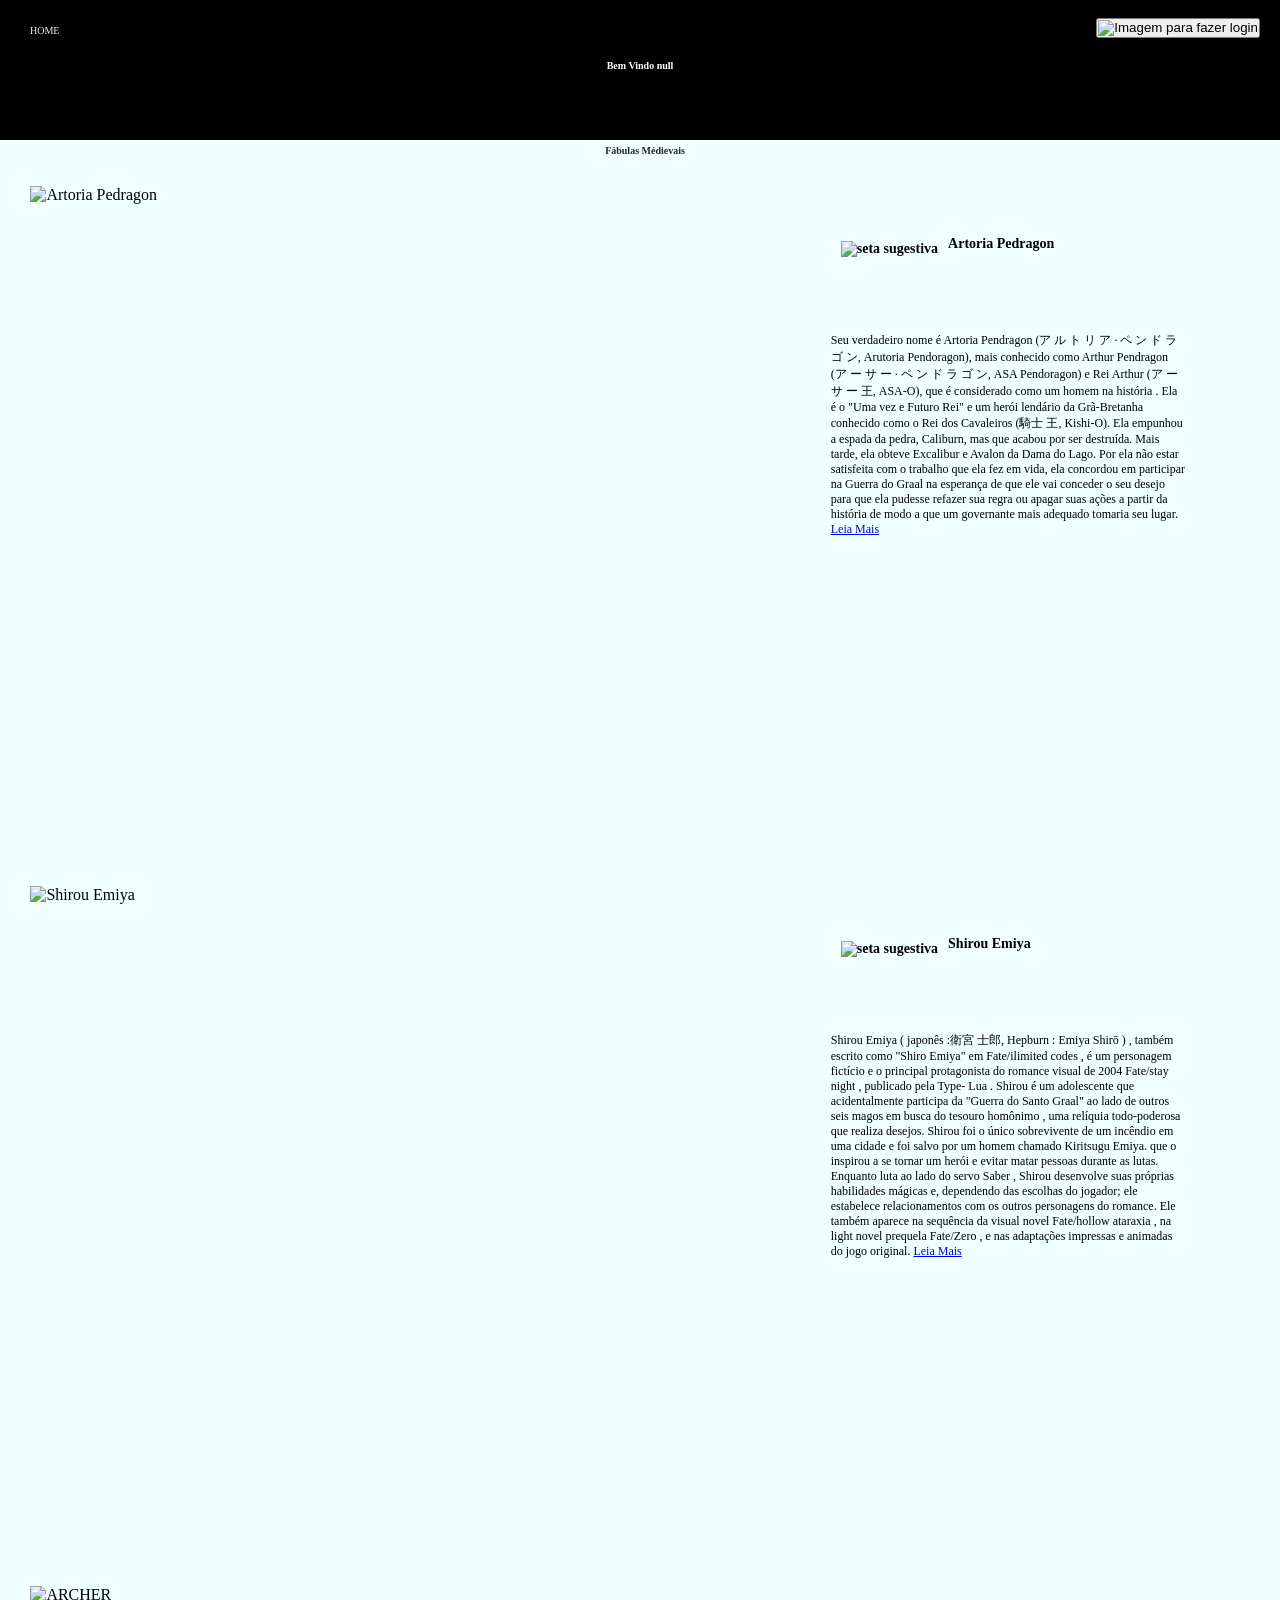
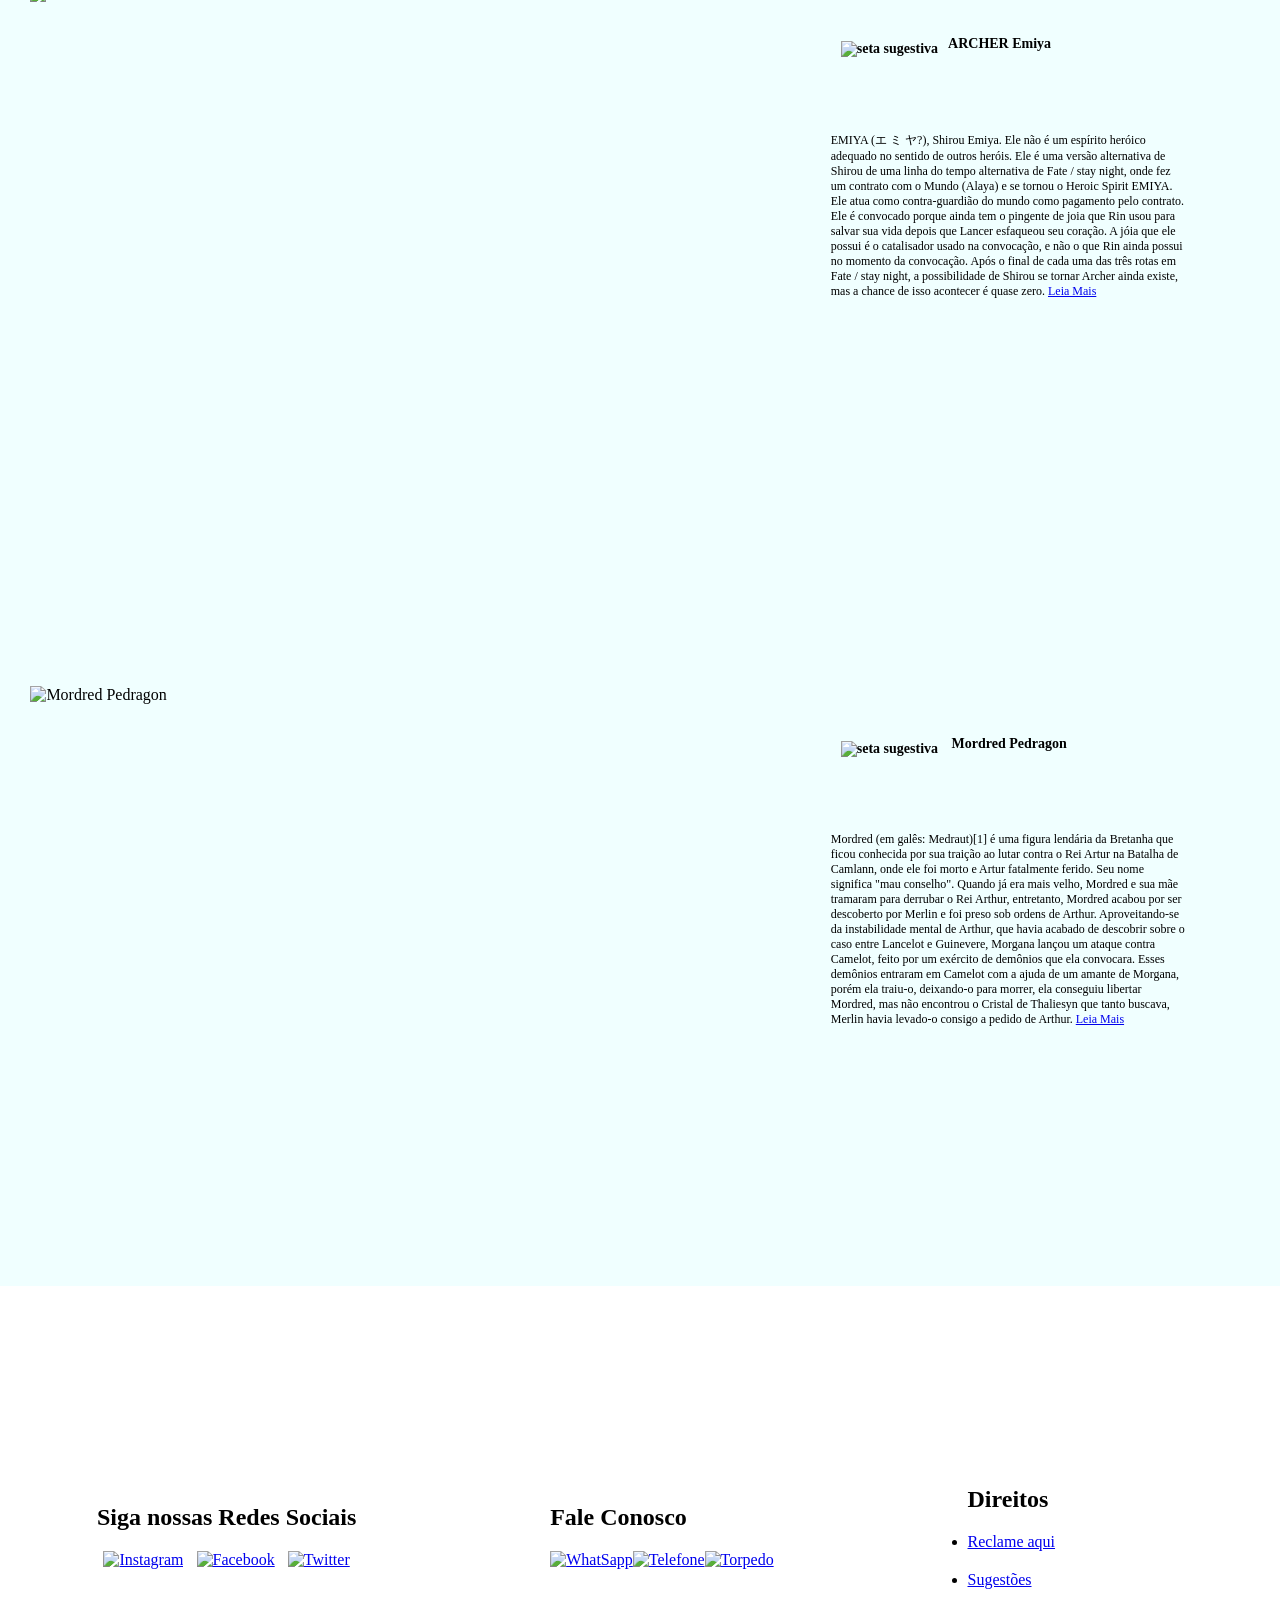
==== camelothistoria.html @ ff9bcf95 "Add files via upload" ====
<!DOCTYPE html>
<html lang="pt-br">
<head>
	<meta charset="utf-8">
	<meta name="viewport" content="width=device-width, initial-scale=1">
	<title>História</title>
    <link rel="stylesheet" href="camelothistoria.css"> 
    <script type="text/javascript" src="paginainicial.js"></script>
</head>
<body>
    <header>
        
        <div id="container">
            <nav class="superior">
                <ul class="cabeçalhoinicial">
                    <li id ="menu"><a href="PaginaInicial.html"> Home </a>
                        <ul class="submenu">
                            <li><a href="#contatos">Contatos</a></li>
                            <li><a href="#redessociais">RedesSocias</a></li>
                            <li><a href="#direitos">Direitos</a></li>
                        </ul>
                    </li>
                </ul>
                
                        
                <ul class="login">
                    <li id="formulario"> 
                        <button id= "botaologin"type="button" onclick="login()"> 
                            <img src="./imagens/png-transparent-female-avatar-girl-face-woman-user-flat-classy-users-icon.png" alt="Imagem para fazer login">
                        </button>
                    </li>
                </ul>
            </nav>
            <h4 class="bemvindo"><span id="nome"><span></h4>
        </div>
    </header>
    <div id="container2">
        <h1 class="titulopagina">Fábulas Médievais</h1>
            <div class="seção1">
                <section class="imagem1">
                     <img src="./imagens/Artoria.jpg" alt="Artoria Pedragon">   
                </section>
                <section class="seçãosobrepersonagens">
                    <div class="titulopersonagem1">
                        <h3 class="nomepersonagens">
                            <img src="./imagens/seta.jpg" alt="seta sugestiva">Artoria Pedragon
                        </h3>
                    </div>
           
                    <div class="conteudo">
                        <p>Seu verdadeiro nome é Artoria Pendragon (ア ル ト リ ア · ペ ン ド ラ ゴ ン, Arutoria Pendoragon), mais conhecido como Arthur Pendragon (ア ー サ ー · ペ ン ド ラ ゴ ン, ASA Pendoragon) e Rei Arthur (ア ー サ ー 王, ASA-O), que é considerado como um homem na história . 
                            Ela é o "Uma vez e Futuro Rei" e um herói lendário da Grã-Bretanha conhecido como o Rei dos Cavaleiros (騎士 王, Kishi-O). 
                            Ela empunhou a espada da pedra, Caliburn, mas que acabou por ser destruída. 
                            Mais tarde, ela obteve Excalibur e Avalon da Dama do Lago. 
                            Por ela não estar satisfeita com o trabalho que ela fez em vida, 
                            ela concordou em participar na Guerra do Graal na esperança de que ele vai conceder o seu desejo para que ela pudesse refazer sua regra ou apagar suas ações 
                            a partir da história de modo a que um governante mais adequado tomaria seu lugar.    <a href="#">Leia Mais</a></p>
                    </div>
                            
                </section>
            </div>
            <div class="seção2">
                <section class="imagem2">
                     <img src="./imagens/Shirou.jpg" alt="Shirou Emiya">   
                </section>
                <section class="seçãosobrepersonagens">
                    <div class="titulopersonagem1">
                        <h3 class="nomepersonagens">
                            <img src="./imagens/seta.jpg" alt="seta sugestiva">Shirou Emiya
                        </h3>
                    </div>
           
                    <div class="conteudo">
                        <p>Shirou Emiya ( japonês :衛宮 士郎, Hepburn : Emiya Shirō ) , também escrito como "Shiro Emiya" em Fate/ilimited codes , 
                            é um personagem fictício e o principal protagonista do romance visual de 2004 Fate/stay night , publicado pela Type- Lua . 
                            Shirou é um adolescente que acidentalmente participa da "Guerra do Santo Graal" ao lado de outros seis magos em busca do tesouro homônimo , 
                            uma relíquia todo-poderosa que realiza desejos. Shirou foi o único sobrevivente de um incêndio em uma cidade e foi salvo por um homem chamado Kiritsugu Emiya.
                            que o inspirou a se tornar um herói e evitar matar pessoas durante as lutas. Enquanto luta ao lado do servo Saber , 
                            Shirou desenvolve suas próprias habilidades mágicas e, dependendo das escolhas do jogador; ele estabelece relacionamentos com os outros personagens do romance. 
                            Ele também aparece na sequência da visual novel Fate/hollow ataraxia , na light novel prequela Fate/Zero , e nas adaptações impressas e animadas do jogo original.    <a href="#">Leia Mais</a></p>
                    </div>
                            
                </section>
            </div>
            <div class="seção3">
                <section class="imagem3">
                     <img src="./imagens/shirou2.jpg" alt="ARCHER">   
                </section>
                <section class="seçãosobrepersonagens">
                    <div class="titulopersonagem1">
                        <h3 class="nomepersonagens">
                            <img src="./imagens/seta.jpg" alt="seta sugestiva">ARCHER Emiya
                        </h3>
                    </div>
           
                    <div class="conteudo">
                        <p>EMIYA (エ ミ ヤ?), Shirou Emiya. Ele não é um espírito heróico adequado no sentido de outros heróis. 
                            Ele é uma versão alternativa de Shirou de uma linha do tempo alternativa de Fate / stay night, 
                            onde fez um contrato com o Mundo (Alaya) e se tornou o Heroic Spirit EMIYA. 
                            Ele atua como contra-guardião do mundo como pagamento pelo contrato. 
                            Ele é convocado porque ainda tem o pingente de joia que Rin usou para salvar sua vida depois que Lancer esfaqueou seu coração. 
                            A jóia que ele possui é o catalisador usado na convocação, e não o que Rin ainda possui no momento da convocação. 
                            Após o final de cada uma das três rotas em Fate / stay night, a possibilidade de Shirou se tornar Archer ainda existe, 
                            mas a chance de isso acontecer é quase zero.    <a href="#">Leia Mais</a></p>
                    </div>
                            
                </section>
            </div>

            <div class="seção4">
                <section class="imagem4">
                     <img src="./imagens/mordred.jpg" alt="Mordred Pedragon">   
                </section>
                <section class="seçãosobrepersonagens">
                    <div class="titulopersonagem1">
                        <h3 class="nomepersonagens">
                            <img src="./imagens/seta.jpg" alt="seta sugestiva"> Mordred Pedragon
                        </h3>
                    </div>
           
                    <div class="conteudo">
                        <p>Mordred (em galês: Medraut)[1] é uma figura lendária da Bretanha que ficou conhecida por sua traição ao lutar contra o Rei Artur na Batalha de Camlann, 
                            onde ele foi morto e Artur fatalmente ferido. Seu nome significa "mau conselho".
                            Quando já era mais velho, Mordred e sua mãe tramaram para derrubar o Rei Arthur, 
                            entretanto, Mordred acabou por ser descoberto por Merlin e foi preso sob ordens de Arthur. 
                            Aproveitando-se da instabilidade mental de Arthur, que havia acabado de descobrir sobre o caso entre Lancelot e Guinevere, 
                            Morgana lançou um ataque contra Camelot, feito por um exército de demônios que ela convocara. 
                            Esses demônios entraram em Camelot com a ajuda de um amante de Morgana, porém ela traiu-o, deixando-o para morrer, 
                            ela conseguiu libertar Mordred, mas não encontrou o Cristal de Thaliesyn que tanto buscava, 
                            Merlin havia levado-o consigo a pedido de Arthur.  <a href="#">Leia Mais</a></p>
                    </div>
                            
                </section>
            </div>

    </div>
    <div id="container3">
        <div class="opções">
            <section id="redessociais">
                <h2>Siga nossas Redes Sociais</h2>
                <article>
                    <ul class="redes">
                        <li class="instagram"><a href="#redes"><img src="./imagens/instagram.png" alt="Instagram"></li></a>
                        <li class="facebook"><a href="#redes"><img src="./imagens/facebook_logo_ok.jpg" alt="Facebook"></li></a>
                        <li class="twitter"><a href="#redes"><img src="./imagens/twitter.png" alt="Twitter"></li></a>
                    </ul>
                </article>
            </section>
            <section id="contatos">
                <h2>Fale Conosco</h2>
                <article>
                    <ul class="faleconosco">
                        <li class="whatsapp"><a href="#contatos"><img src="./imagens/whatsapp.png" alt="WhatSapp"></li></a>
                        <li class="telefone"><a href="#contatos"><img src="./imagens/telefone.jpg" alt="Telefone"></li></a>
                        <li class="torpedo"><a href="#contatos"><img src="./imagens/smg.png" alt="Torpedo"></li></a>
                    </ul>
                </article>
            </section>
            <section id="direitos">
                <h2>Direitos</h2>
                <article>
                    <ul class="direitos">
                        <li><a href="#direitos">Reclame aqui</li></a>
                        <li><a href="#direitos">Sugestões</li></a>
                        <li><a href="#direitos">Avaliação</li></a>
                    </ul>
                </article>
            </section>
        </div>

    </div>
   
    <script type="text/javascript" src="camelothistoria.js"></script>

</body>
</html>
---- camelothistoria.css ----
*{
    margin: 0;
    padding: 0;
}
@font-face{
    font-family:viking ;
    src: url('./fonts/VIKING-N.otf') format('opentype');
    font-weight: normal;
    font-style: normal;
}
@media (max-width:767px){
    .seção1
 {
            margin-top: 15px;
            display:flex;
            align-items: center;
            justify-content:space-around;
            width: 90%;
            flex-direction: column;
}
    .imagem1{
            width: 100%;
            height: 400px;
}
    .imagem1 img{
            width: 100%;
            height: 100%;
}
    .seçãosobrepersonagens{
            width: 100%;
}
    .nomepersonagens{
            font-size: 14px;
            text-align: center;
}
    .conteudo p{
            font-size: 12px;
            color: black;
            margin-left: 10px;
}
    .titulopersonagem1{
            margin-bottom: 50px;
}
    .seção2{ 
            margin-top:100px;
            display:flex;
            align-items: center;
            justify-content:space-around;
            width: 90%;
            flex-direction: column;
}
    .imagem2{
            width: 100%;
            height: 100%;
}
    .imagem2 img{
            width: 100%;
            height: 100%;
}
    .seção3{ 
            margin-top:100px;
            display:flex;
            align-items: center;
            justify-content:space-around;
            width: 90%;
            flex-direction: column;
}
    .imagem3{
            width: 100%;
            height: 100%;
}
    .imagem3 img{
            width: 100%;
            height: 100%;
}
    .seção4{ 
            margin-top:100px;
            display:flex;
            align-items: center;
            justify-content:space-around;
            width: 90%;
            flex-direction: column;
}
    .imagem4{
            width: 100%;
            height: 100%;
}
    .imagem4 img{
            width: 100%;
            height: 100%;
}
    .opções{
            display: flex;
            justify-content:space-around;
            align-items: left;
            flex-direction: column;
}
    #container3{
            width:100%;
            margin-top: 200px;
}
}
@media (min-width:768px){
    .seção1
{
            margin-top: 15px;
            display:flex;
            align-items: center;
            justify-content:space-around;
            width: 90%;
            flex-direction: column;
}
    .imagem1{
            width: 100%;
            height: 400px;
}
    .imagem1 img{
            width: 100%;
            height: 100%;
}
    .seçãosobrepersonagens{
            width: 100%;
}
    .nomepersonagens{
            font-size: 14px;
            text-align: center;
}
    .conteudo p{
            font-size: 12px;
            color: black;
            margin-left: 10px;
}
    .titulopersonagem1{
            margin-bottom: 50px;
}
    .seção2{ 
            margin-top:100px;
            display:flex;
            align-items: center;
            justify-content:space-around;
            width: 90%;
            flex-direction: column;
}
    .imagem2{
            width: 100%;
            height: 100%;
}
    .imagem2 img{
            width: 100%;
            height: 100%;
}
    .seção3{ 
            margin-top:100px;
            display:flex;
            align-items: center;
            justify-content:space-around;
            width: 90%;
            flex-direction: column;
}
    .imagem3{
            width: 100%;
            height: 100%;
}
    .imagem3 img{
            width: 100%;
            height: 100%;
}
    .seção4{ 
            margin-top:100px;
            display:flex;
            align-items: center;
            justify-content:space-around;
            width: 90%;
            flex-direction: column;
}
    .imagem4{
            width: 100%;
            height: 100%;
}
    .imagem4 img{
            width: 100%;
            height: 100%;
}
    .opções{
            display: flex;
            justify-content:space-around;
            align-items: left;
            flex-direction: column;
}
    #container3{
            width:100%;
            margin-top: 200px;
}
    
        
}
@media (min-width:1025px){
    .seção1
{
            margin-top: 25px;
            display:flex;
            align-items: center;
            justify-content:space-around;
            flex-direction: row;
            width: 95%;
            max-width: 3000px;


}
    .imagem1{
            width: 60%;
            height: 600px;
}
    .imagem1 img{
            width: 100%;
            height: 100%;
}
    .seçãosobrepersonagens{
            width: 30%;
            height: 500px;
}
    .nomepersonagens{
            font-size: 14px;
            text-align: left;
            padding-left: 20px;
}
    .conteudo p{
            font-size: 12px;
            color: black;
}
    .titulopersonagem1{
            margin-bottom: 80px;
}
    .seção2{ 
            margin-top: 100px;
            display:flex;
            align-items: center;
            justify-content:space-around;
            flex-direction:row;
            width: 95%;
            max-width: 3000px;
}        
    .imagem2{
            width: 60%;
            height: 600px;
}

    .imagem2 img{
            width: 100%;
            height: 100%;
}
    .seção3{ 
            margin-top: 100px;
            display:flex;
            align-items: center;
            justify-content:space-around;
            flex-direction:row;
            width: 95%;
            max-width: 3000px;
}
    .imagem3{
            width: 60%;
            height: 600px;
}
    .imagem3 img{
            width: 100%;
            height: 100%;
}
    .seção4{ 
            margin-top: 100px;
            display:flex;
            align-items: center;
            justify-content:space-around;
            flex-direction:row;
            width: 95%;
            max-width: 3000px;
}
    .imagem4{
            width: 60%;
            height: 600px;
}
    .imagem4 img{
            width: 100%;
            height: 100%;
}
    .opções{
            display: flex;
            justify-content:space-around;
            align-items: center;
            flex-direction: row;
}

    #container3{
            width:90%;
            margin-top: 200px;
}
    
}

body{
    font-family: viking;
}


nav.superior{ 
    height: 140px;
    margin: 0px;
    padding: 0px;
    display: flex;
    align-items: center;
    justify-content:space-between;
   

}
#botaologin{
    cursor: pointer;
    position: relative;
    bottom: 40px;
    margin-right: 20px;
}
#botaologin img{
    height: 40px;
}
.cabeçalhoinicial{
    position: relative;
    bottom:40px;
    margin-left: 20px;
}
.cabeçalhoinicial li{ 
    list-style-type: none;
    margin: 0px; 
}
.cabeçalhoinicial li a{
    width: 100px;
    text-transform: uppercase;
    display: inline-block;
    color: rgb(241, 238, 238);
    font-size: 10px;
    list-style-type: none;
    text-decoration: none;
    padding: 10px;
}
.cabeçalhoinicial li a:hover{
    background-color: red;
}



.cabeçalhoinicial ul{
    display: none;
    position: absolute;
}
.cabeçalhoinicial li:hover ul{
    display: block;
}
.login{
    list-style-type: none;
    text-decoration: none;
    margin: 0px;
}
.login li{ 
            margin-top: -5px;

}
.login li input{
    width: 105px;
    margin-right: 10px;
    background-color: white;
    border: none;
    font-size: 10px;
}
.login li input#entrar,
.login li input#cancelar{
    background-color: aqua;
    font-weight: 900;

}
.login li input#name{
    margin-top: 10px;
}
#entrar, #cancelar{
    width: 105px;
}
input:focus, textarea:focus{
    outline-color: aqua;
}
textarea{
    margin-top: 5px;
    resize:none;
    width: 105px;
    height: 20px;
}
#container{ 
      
    background-color:black;
    width: 100%;
    height: 140px;
}
.bemvindo{
    position: relative;
    top: -80px;
    text-align: center; 
    font-size: 10px;
}
#container2{
   background-color: azure;
    width: 100%;
}
span#nome{
    color: white;
}
.titulopagina{
    width: 100%;
    text-align: center;
    font-size: 10px;
    color: rgb(39, 39, 39);
    padding: 5px;
}
.nomepersonagens{
    font-size: 14px;
}
.nomepersonagens img{
    height: 20px;
    position: relative;
    top: 5px;
    margin-right: 10px; 
}


.instagram img,
.twitter img,
.facebook img{
    height:40px;

}
.whatsapp img,
.telefone img,
.torpedo img{
    height: 40px;
}
.instagram, 
.twitter,
.facebook{
    display: inline;

}
.whatsapp,
.telefone,
.torpedo{
    display: inline;

}
.redes{
    margin-bottom: 40px;
    display: flex;
    margin-top: 20px;
    justify-content:space-around;
    align-items: center;

}


.faleconosco{
    display: flex;
    margin-top: 20px;
    justify-content:space-around;
    align-items: center;
    margin-bottom: 40px;

}
.direitos{
    margin-top: 8px;
}
.direitos li{
    margin-top: 20px;
}
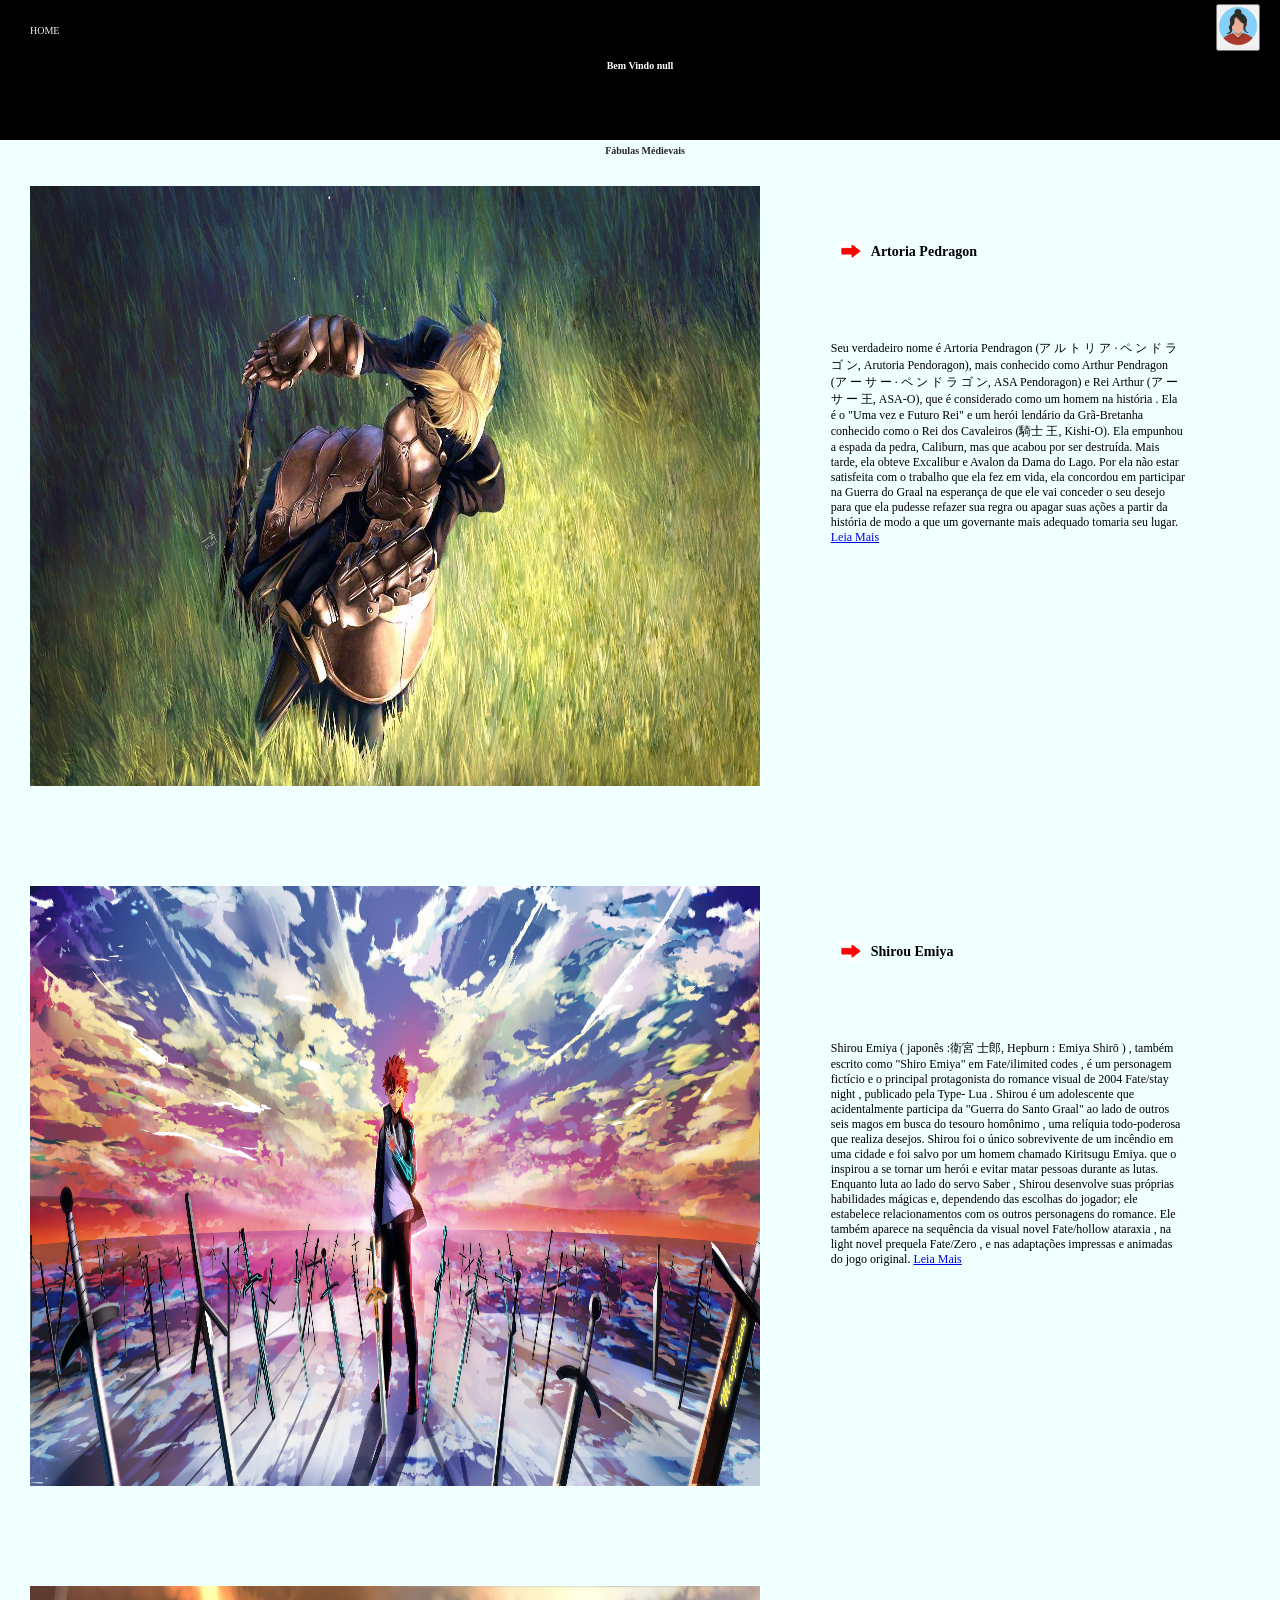
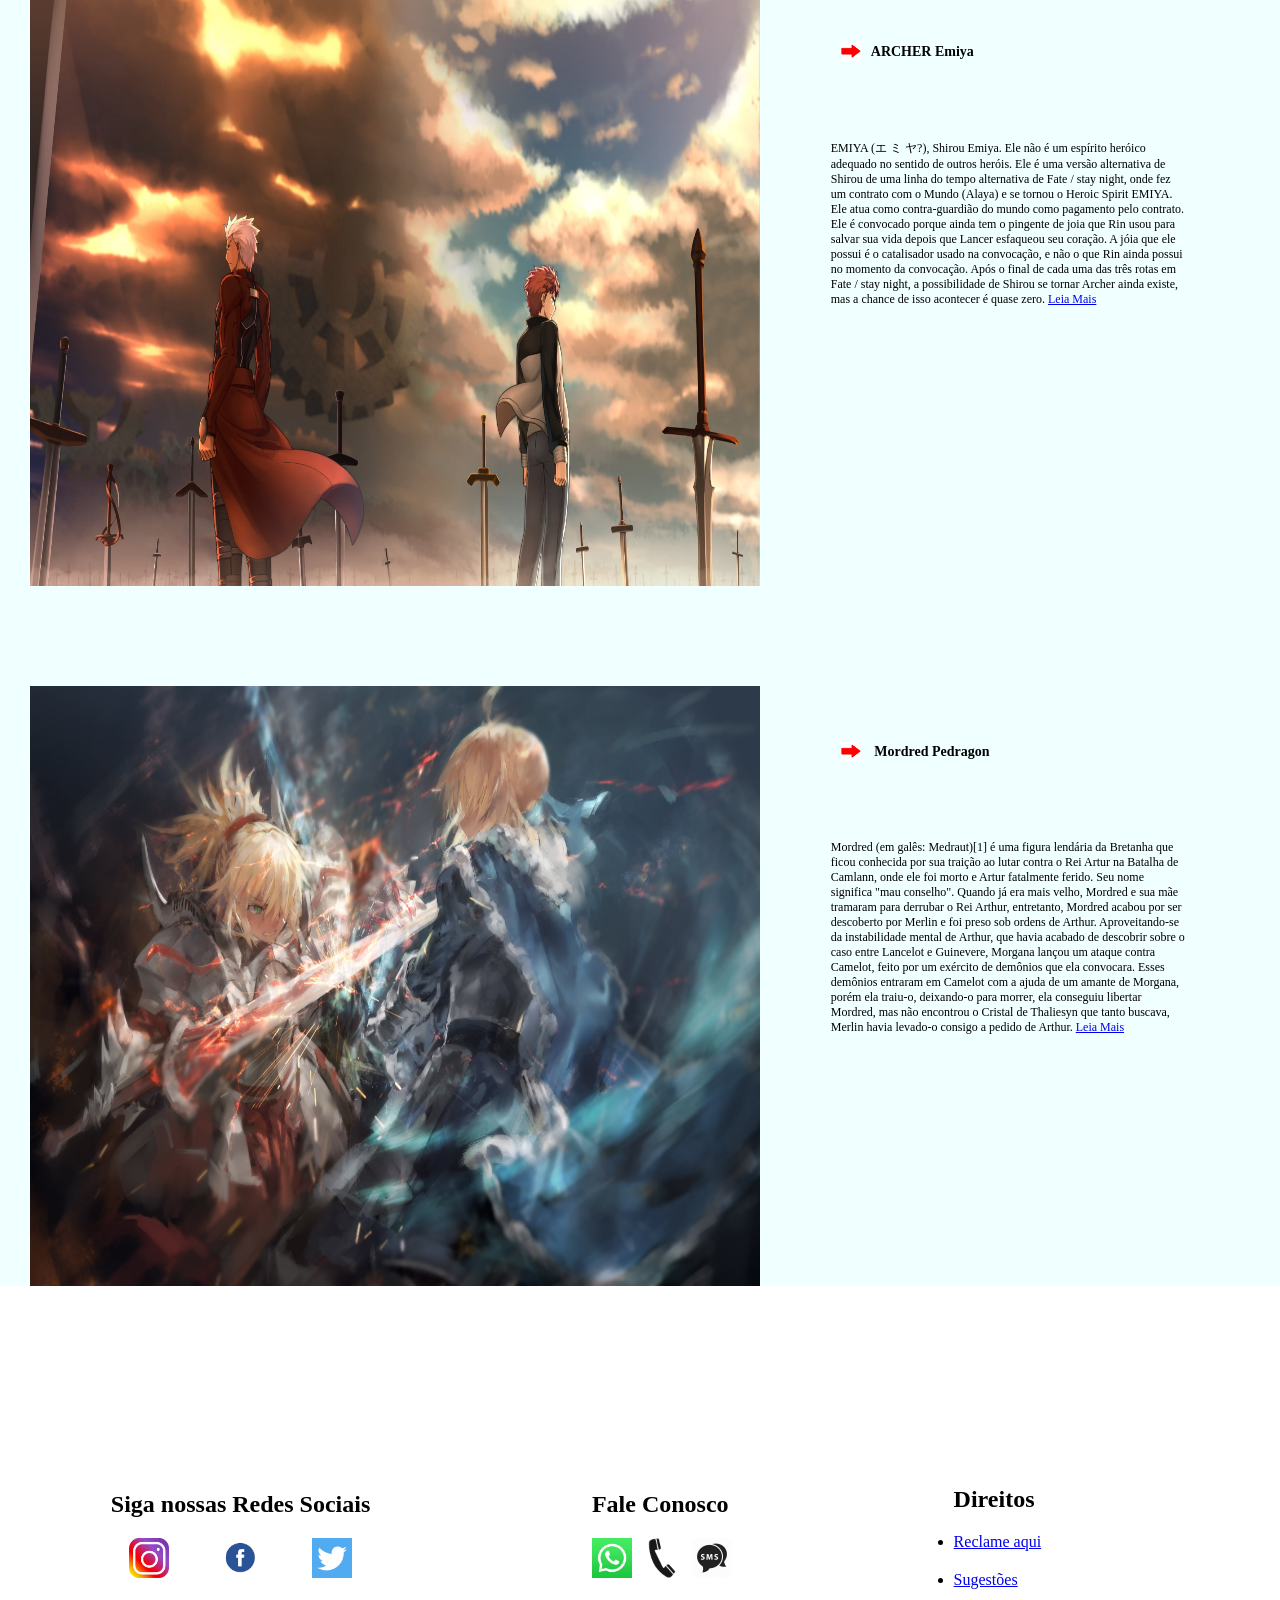
==== commit 84406d59: "Update camelothistoria.html" ====
--- a/camelothistoria.html
+++ b/camelothistoria.html
@@ -26,7 +26,7 @@
                 <ul class="login">
                     <li id="formulario"> 
                         <button id= "botaologin"type="button" onclick="login()"> 
-                            <img src="./imagens/png-transparent-female-avatar-girl-face-woman-user-flat-classy-users-icon.png" alt="Imagem para fazer login">
+                            <img src="png-transparent-female-avatar-girl-face-woman-user-flat-classy-users-icon.png" alt="Imagem para fazer login">
                         </button>
                     </li>
                 </ul>
@@ -38,12 +38,12 @@
         <h1 class="titulopagina">Fábulas Médievais</h1>
             <div class="seção1">
                 <section class="imagem1">
-                     <img src="./imagens/Artoria.jpg" alt="Artoria Pedragon">   
+                     <img src="Artoria.jpg" alt="Artoria Pedragon">   
                 </section>
                 <section class="seçãosobrepersonagens">
                     <div class="titulopersonagem1">
                         <h3 class="nomepersonagens">
-                            <img src="./imagens/seta.jpg" alt="seta sugestiva">Artoria Pedragon
+                            <img src="seta.jpg" alt="seta sugestiva">Artoria Pedragon
                         </h3>
                     </div>
            
@@ -61,12 +61,12 @@
             </div>
             <div class="seção2">
                 <section class="imagem2">
-                     <img src="./imagens/Shirou.jpg" alt="Shirou Emiya">   
+                     <img src="Shirou.jpg" alt="Shirou Emiya">   
                 </section>
                 <section class="seçãosobrepersonagens">
                     <div class="titulopersonagem1">
                         <h3 class="nomepersonagens">
-                            <img src="./imagens/seta.jpg" alt="seta sugestiva">Shirou Emiya
+                            <img src="seta.jpg" alt="seta sugestiva">Shirou Emiya
                         </h3>
                     </div>
            
@@ -84,12 +84,12 @@
             </div>
             <div class="seção3">
                 <section class="imagem3">
-                     <img src="./imagens/shirou2.jpg" alt="ARCHER">   
+                     <img src="shirou2.jpg" alt="ARCHER">   
                 </section>
                 <section class="seçãosobrepersonagens">
                     <div class="titulopersonagem1">
                         <h3 class="nomepersonagens">
-                            <img src="./imagens/seta.jpg" alt="seta sugestiva">ARCHER Emiya
+                            <img src="seta.jpg" alt="seta sugestiva">ARCHER Emiya
                         </h3>
                     </div>
            
@@ -109,12 +109,12 @@
 
             <div class="seção4">
                 <section class="imagem4">
-                     <img src="./imagens/mordred.jpg" alt="Mordred Pedragon">   
+                     <img src="mordred.jpg" alt="Mordred Pedragon">   
                 </section>
                 <section class="seçãosobrepersonagens">
                     <div class="titulopersonagem1">
                         <h3 class="nomepersonagens">
-                            <img src="./imagens/seta.jpg" alt="seta sugestiva"> Mordred Pedragon
+                            <img src="seta.jpg" alt="seta sugestiva"> Mordred Pedragon
                         </h3>
                     </div>
            
@@ -140,9 +140,9 @@
                 <h2>Siga nossas Redes Sociais</h2>
                 <article>
                     <ul class="redes">
-                        <li class="instagram"><a href="#redes"><img src="./imagens/instagram.png" alt="Instagram"></li></a>
-                        <li class="facebook"><a href="#redes"><img src="./imagens/facebook_logo_ok.jpg" alt="Facebook"></li></a>
-                        <li class="twitter"><a href="#redes"><img src="./imagens/twitter.png" alt="Twitter"></li></a>
+                        <li class="instagram"><a href="#redes"><img src="instagram.png" alt="Instagram"></li></a>
+                        <li class="facebook"><a href="#redes"><img src="facebook_logo_ok.jpg" alt="Facebook"></li></a>
+                        <li class="twitter"><a href="#redes"><img src="twitter.png" alt="Twitter"></li></a>
                     </ul>
                 </article>
             </section>
@@ -150,9 +150,9 @@
                 <h2>Fale Conosco</h2>
                 <article>
                     <ul class="faleconosco">
-                        <li class="whatsapp"><a href="#contatos"><img src="./imagens/whatsapp.png" alt="WhatSapp"></li></a>
-                        <li class="telefone"><a href="#contatos"><img src="./imagens/telefone.jpg" alt="Telefone"></li></a>
-                        <li class="torpedo"><a href="#contatos"><img src="./imagens/smg.png" alt="Torpedo"></li></a>
+                        <li class="whatsapp"><a href="#contatos"><img src="whatsapp.png" alt="WhatSapp"></li></a>
+                        <li class="telefone"><a href="#contatos"><img src="telefone.jpg" alt="Telefone"></li></a>
+                        <li class="torpedo"><a href="#contatos"><img src="smg.png" alt="Torpedo"></li></a>
                     </ul>
                 </article>
             </section>
@@ -173,4 +173,4 @@
     <script type="text/javascript" src="camelothistoria.js"></script>
 
 </body>
-</html> +</html> 
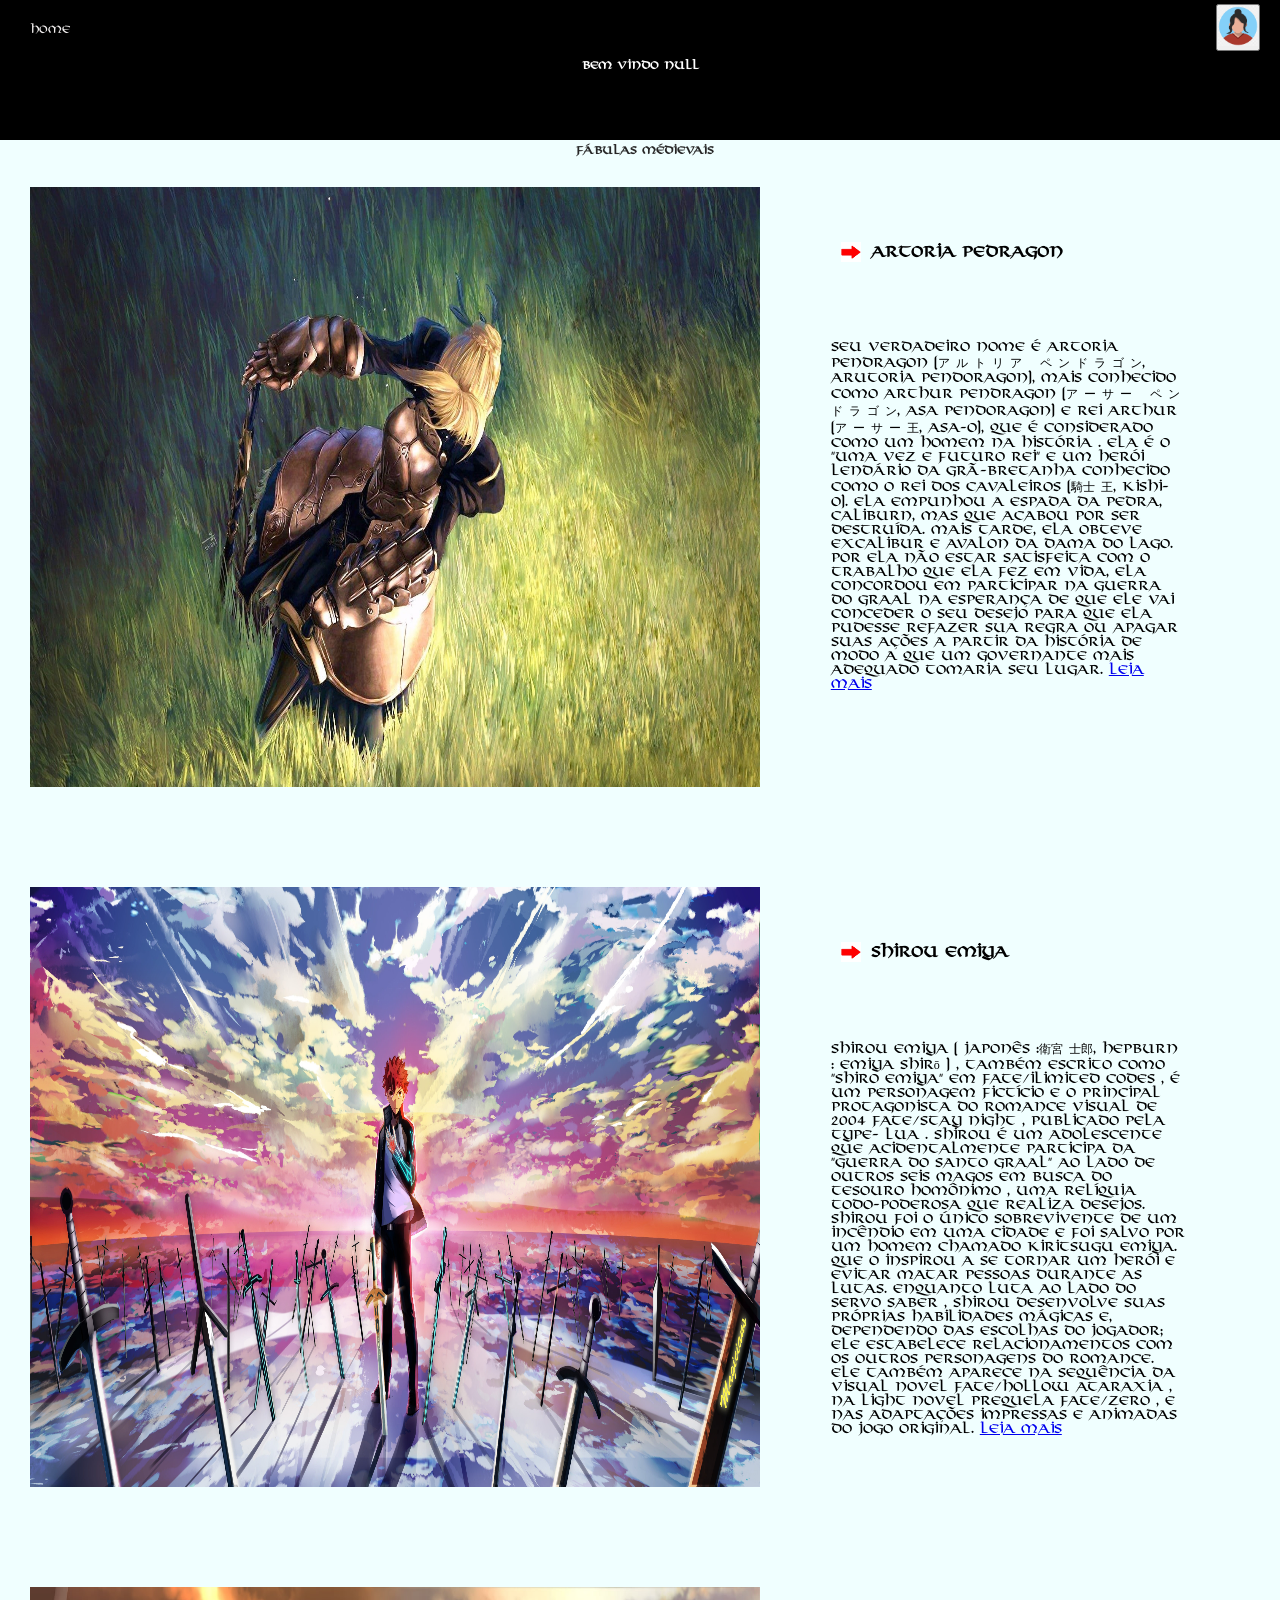
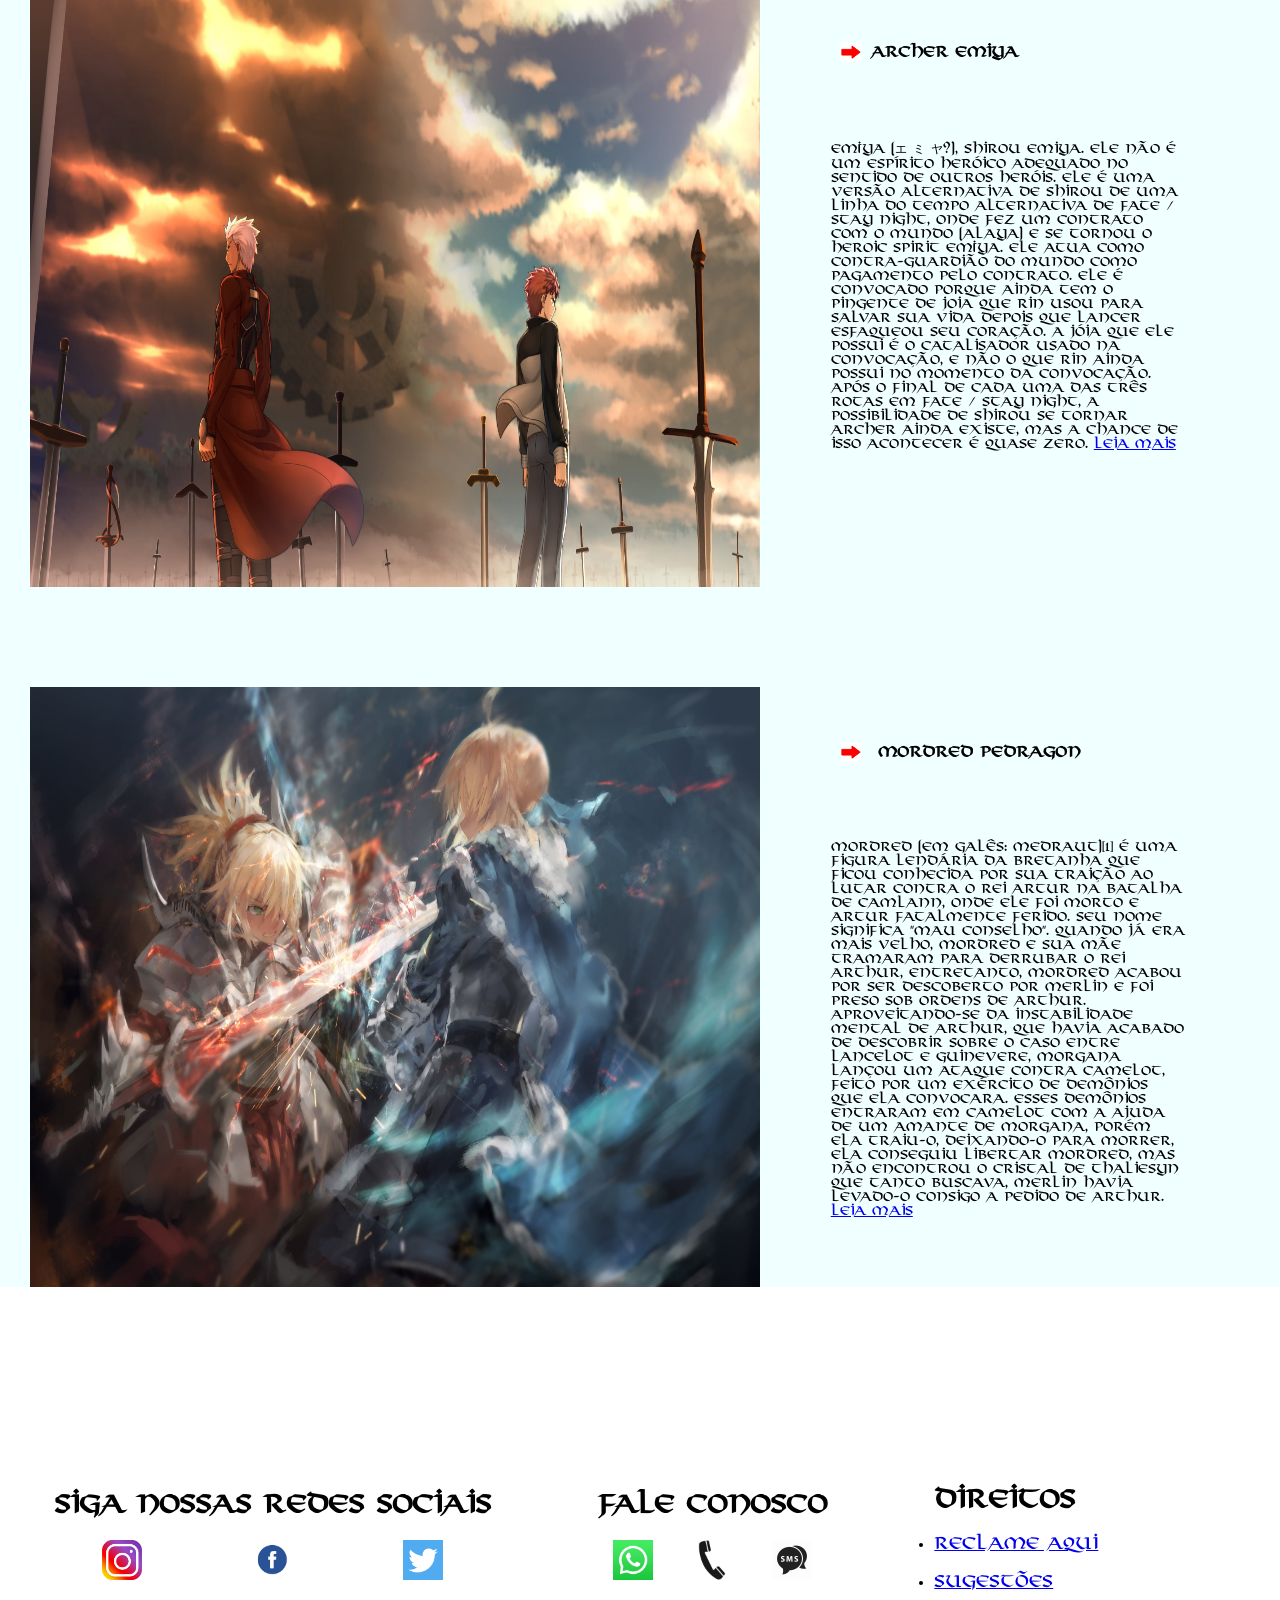
==== commit 0d01bf2a: "Update camelothistoria.html" ====
--- a/camelothistoria.html
+++ b/camelothistoria.html
@@ -13,7 +13,7 @@
         <div id="container">
             <nav class="superior">
                 <ul class="cabeçalhoinicial">
-                    <li id ="menu"><a href="PaginaInicial.html"> Home </a>
+                    <li id ="menu"><a href="index.html"> Home </a>
                         <ul class="submenu">
                             <li><a href="#contatos">Contatos</a></li>
                             <li><a href="#redessociais">RedesSocias</a></li>
--- a/camelothistoria.css
+++ b/camelothistoria.css
@@ -4,7 +4,7 @@
 }
 @font-face{
     font-family:viking ;
-    src: url('./fonts/VIKING-N.otf') format('opentype');
+    src: url('VIKING-N.otf') format('opentype');
     font-weight: normal;
     font-style: normal;
 }
@@ -473,4 +473,4 @@
 }
 .direitos li{
     margin-top: 20px;
-}+}
